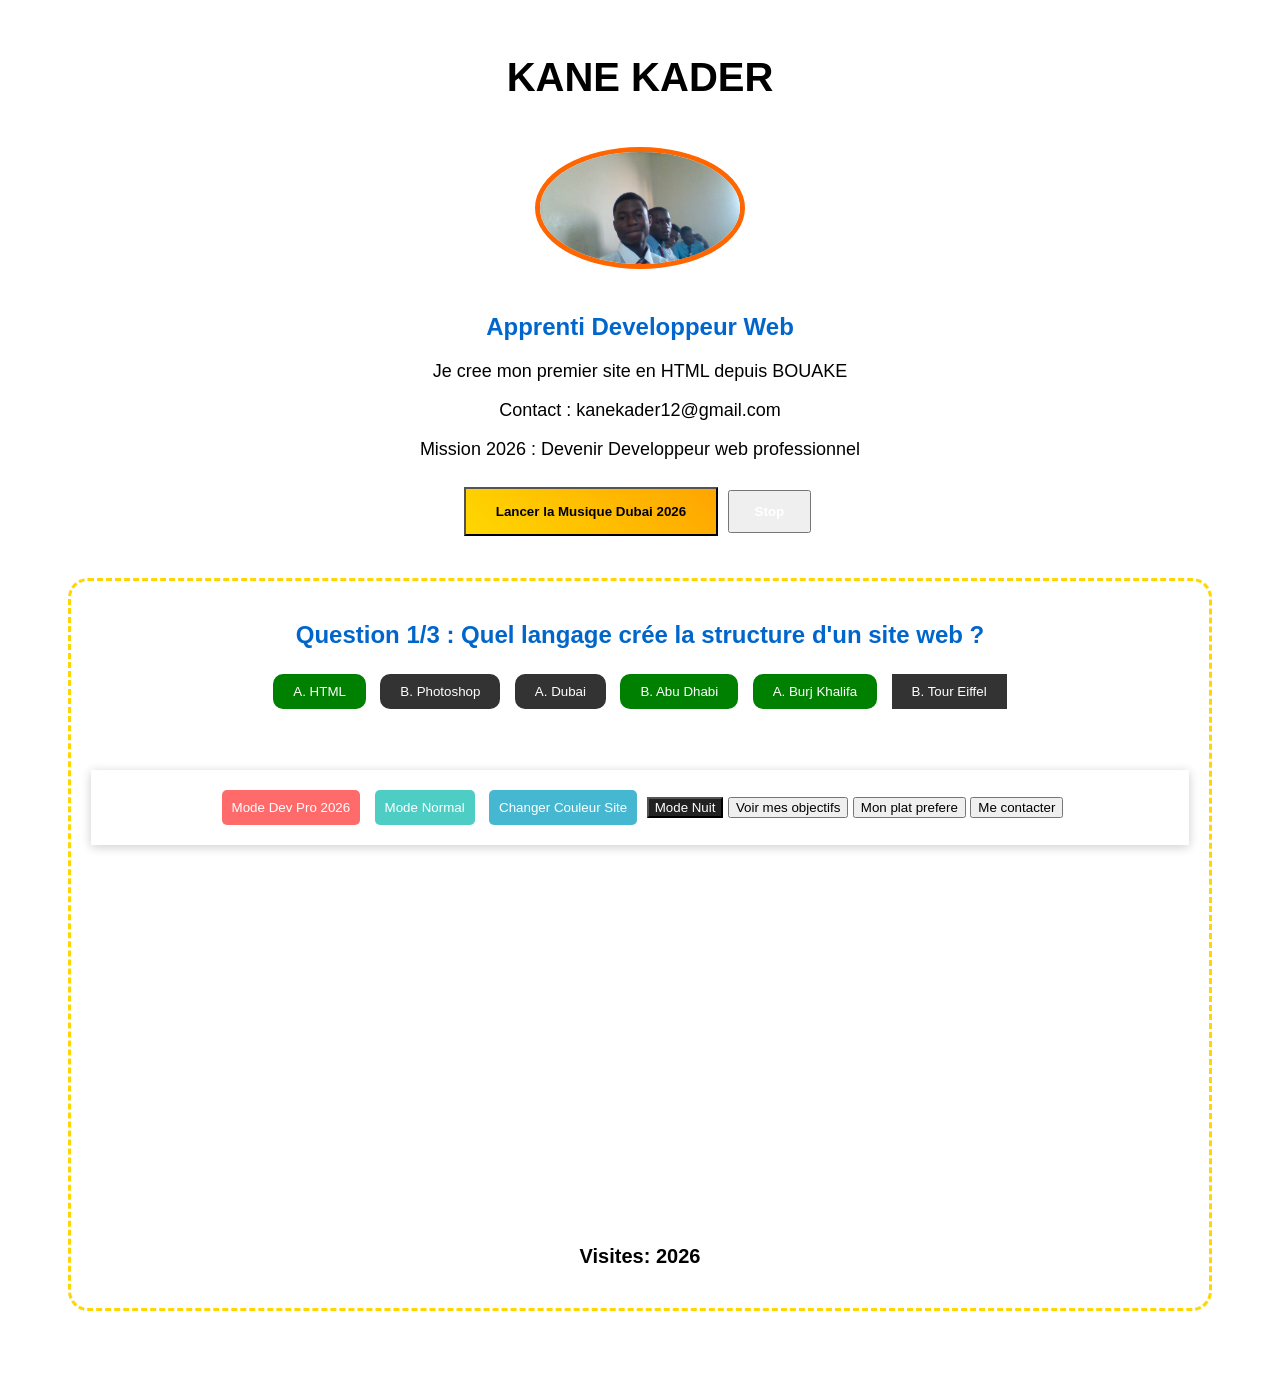
==== index.html @ 1d3d7684 "Update index.html" ====
<!DOCTYPE html>
<html>
    <head>
        <meta charset="UTF-8">
        <meta name="viewport" content="width=device-width, initial-scale=1.0">
        <link rel="stylesheet" href="style.css">
        <title>Carte de Visite - KANE KADER</title>
    </head>
    <style>
        @Keyframes fadeIn {
            from { opacity: 0; transform: translateY(30px); }
            to { opacity: 1; transform: translateY(0); }
        }
        .fade-in {
            animation: fadeIn 1s ease-out;
        }
        button:hover {
            transform: scale(1.05);
            transition: 0.3s;
        }
    </style>
    <body>
    
        <h1 id="monTitre" class="fade-in">KANE KADER</h1>
        <img src="kader.jpg" width="200" alt="photo de kader" class="fade-in">
        <h2>Apprenti Developpeur Web</h2>
        <p>Je cree mon premier site en HTML depuis BOUAKE</p>
        <p> Contact : kanekader12@gmail.com</p>
        <p> Mission 2026 : Devenir Developpeur web professionnel</p>
        <div style="text-align: center;margin: 25px;">
            <audio id="maMusique" loop>
                  <source src="https://www.w3schools.com/html/horse.mp3" type="audio/mpeg">
          </audio>
         <button onclick="document.getElementById('maMusique').play()" style="background: linear-gradient(45deg, gold, orange); color: black; padding: 15px 30px; border-radius: 25; font-size: 18; borer: none; cursor: pointer; font-weight:bold;"> Lancer la Musique Dubai 2026 </button> 
         <button onclick="document.getElementById('maMusique').pause()" style="background:  linear-gradient(45deg, red); color:white; padding: 12px 25px; border-radius: 25;font-size: 18; borer: none; cursor: pointer; font-weight: bold; margin: 5px">Stop </button>
             </div>
       <div style="text-align:center; margin:40px; padding:20px; border:3px dashed gold; border-radius:20px;">
           <h2>Question 1/3 : Quel langage crée  la structure d'un site web ? </h2>
            <button id="btnA1" onclick="checkReponse(1,'A')" style="background: green; color: white; padding: 10px 20px; margin: 5px; border-radius: 10px; border: none; cursor: pointer; ">A. HTML </button>
            <button id="btnB1" onclick="checkReponse(1,'B')" style="background: #333; color: white; padding: 10px 20px; margin: 5px; border-radius: 10px; border: none; cursor: pointer; ">B. Photoshop </button>
           
            <h2 id="q2" style="display: none;">Question 2/3 : Quelle ville est la capitale des Émirats ?</h2>
            <button id="btnA2" onclick="checkReponse(2,'A')" style="background: #333; color: white; padding: 10px 20px; margin: 5px; border-radius: 10px; border: none; cursor: pointer;">A. Dubai </button>
            <button id="btnB2" onclick="checkReponse(2,'B')" style="background: green; color: white; padding: 10px 20px; margin: 5px; border-radius: 10px; border: none; cursor: pointer;">B. Abu Dhabi</button>

           <h2 id="q3" style="display: none; ">Question 3/3 : Quel est le plus haut building du monde ?</h2>
            <button id="btnA3" onclick="checkReponse(3,'A')" style="background: green; color: white; padding:10px 20px; margin: 5px; border-radius: 10px; border: none; cursor: pointer;">A. Burj Khalifa</button>
            <button id="btnB3" onclick="checkReponse(3,'B')" style="background: #333; color: white; padding: 10px 20px; margin: 5px; bordr-radius: 10px; border: none; cursor: pointer; ">B. Tour Eiffel </button>

          <h3 id="resultatQuizDubai" style="text-align:center; margin-top:20px; font-size::24px;"></h3>
                <div id="billetDubaï" style="display:none;" ></div>
             <button id="btnResetQuizDubai" onclick="resetQuizDubai()" style="background: orange; color: black; padding: 10px 20px; margin: 5px; border-radius: 10px; border: none; cursor: pointer; display: none;" >Recommencer le Quiz</button>
        <br><br>
                 <div id="menuSticky">
         <button onclick="changerNom()" style="background-color: #FF6B6B; color: white; padding: 10px; border: none; border-radius: 5px; margin: 5px">
             Mode Dev Pro 2026
         </button>
         <button onclick="modeNormal()" style="background-color: #4ECDC4; color: white; padding: 10px; border: none; border-radius: 5px; margin: 5px">
             Mode Normal
         </button>
        <button onclick="changerCouleur()" style="background-color: #45B7D1; color: white; padding: 10px; border: none; border-radius: 5px; margin: 5px">
             Changer Couleur Site
         </button>
         <button onclick="toggleMode()" id="btnMode"> Mode Nuit
         </button>
              <button onclick="window.location.href='objectifs.html'"> Voir mes objectifs  </button>
              <button onclick="window.location.href='plat.html'"> Mon plat prefere  </button>  
                      <button onclick="window.open('https://wa.me/2250586838725','blank')" >
          Me contacter </button> 
                     </div>
            <br><br><br><br><br><br><br><br><br><br><br><br><br><br><br><br><br><br><br><br>
        <script>
         function direBonjour(){
             alert("SALAM KADER ! TON SITE BOUGE GRACE A JAVASCRIPT")
         }
         function changerNom(){
             document.getElementById("monTitre").innerHTML ="KANE KADER - DEV PRO 2026";
             document.body.style.background="linear-gradient(135deg, #667eea 0%, #764ba2 100%)";
             document.body.style.color= "white";
         }
            function modeNormal(){
             document.getElementById("monTitre").innerHTML ="KANE KADER";
             document.body.style.background="white";
             document.body.style.color= "black";
         }
            function changerCouleur(){
                let couleurs =["#FF6B6B", "#4ECDC4", "#45B7D1", "#96CEB4", "#FFEAA7"];
                let couleurRandom =couleurs[Math.floor(Math.random() * couleurs.length)];
             document.body.style.background= couleurRandom;
             document.body.style.color= "white";
         }
            function toggleMode(){
                document.body.classList.toggle("dark");
                let btn= document.getElementById("btnMode");
                if(document.body.classList.contains("dark")){
                    btn.innerHTML = "Mode jour";
                } else {
                    btn.innerHTML = "Mode nuit";
                }
            }
            let visites= 2026;
            setInterval(function() {
                visites++;
                document.getElementById('compteur').innerText =visites;
            }, 3000);
            let scoreDubai = 0;
            let questionActuelle = 1;
            function checkReponse(numQuestion, choix){
                
                document.getElementById('btnA' + numQuestion).disabled = true;
                document.getElementById('btnB' + numQuestion).disabled = true;
                
                if(numQuestion == 1 && choix == 'A') || (numQuestion == 2 &&  choix == 'B') || (numQuestion == 3 && choix == 'A'){
                  scoreDubai = scoreDubai + 1;
                  document.getElementById('resultatQuizDubai').innerHTML = "CORRECT ! score: " + scoreDubai + "/3";
                  document.getElementById('resultatQuizDubai').style.color ="lime";
                } else {
                    document.getElementById('resultatQuizDubai').innerHTML = " FAUX ! score:" + scoreDubai + "/3";
                    document.getElementById('resultatQuizDubai').style.color = "red";
                }
                
                if(numQuestion < 3){
                    questionActuelle = questionActuelle + 1;
                    setTimeout(function(){
                     document.getElelmentById'q' + questionActuelle).style.display = "block";
                     document.getElementById('btnA' + questionActuelle).style.display = "inline-block";
                     document.getElementById('btnB' + questionActuelle).style.display = "inline-block";
                    }, 1500);
            } else {
                setTimeout(function(){
                    if(scoreDubai == 3){
                        document.getElementById('resultatQuizDubai').innerHTML = "PARFAIT ! 3/3 ! MISSION DUBAÏ 2026 VALIDÉ !";
                        document.getElementById('billetDUbai').style.display = "block";
                        document.getElementById('billetDubai').innerHTML = "TON BILLET POUR DUBAÏ <br><br> Félicitation Kader  <br>Vol Abidjan --> Dubaï confirmé";
                        document.getElementById('billetDubai').style.cssText ="display:block; background:gold; color:black; padding:20px; border-radius:15px; text-align:center; font-size:20px; font-weight:bold;"
                    } else {
                        document.getElementById('resultatQuizDubai').innerHTML = "score final:" + scoreDubai + "/3.tu peut faire mieux";
                    }
                    document.getElementById('btnResetQuizDubai').style.display = "inline-block";
                }, 1500);
            }
            }
            function resetQuizDubai(){
                scoreDubai = 0;
                questionActuelle = 1;
                document.getElementById('q2').style.display = "none";
                document.getElementById('btnA2').style.display = "none";
                document.getElementById('btnB2').style.display = "none";
                document.getElementById('q3').style.display = "none";
                document.getElementById('btnA3').style.display = "none";
                document.getElementById('btnB3').style.display = "none";
                document.getElementById('billetDubai').style.display = "none";
                document.getElementById('btnResetQuizDubai').style.display = "none";
                document.getElementById('resultatQuizDubai').innerHTML = "";

                document.getElementById('btnA1').disabled = false;
                 document.getElementById('btnB1').disabled = false;
            }
            
     </script>
          <p style="margin-top: 40px; font-weight: bold; font-size: 20px;">
            Visites: <span id="compteur">2026</span>
            </p>
    </body>
</html>
---- style.css ----
body{
    background-color: white;
    font-family: Arial;
    text-align: center; 
    padding: 20px;
}
h1{
    color: black;
    font-size: 40px;
}
h2{
    color: #0066cc;
}
p{
    font-size: 18px;
}
a{
    background-color: #ff6600;
    color: white;
    padding: 10px 20px;
    text-decoration: none;
    border-radius: 5px;
    display: inline-block;
    margin: 5px;
    transition: 0.3s;
}
a:hover{
    background-color: #0066cc;
    transform: scale(1.1);
}
img{
    border: 5px solid #ff6600;
    border-radius: 10px;
}
img[src="kader.jpg"]{
    border-radius: 50%;
    border: 5px solid #ff6600;
    margin: 20px;
}
body.dark {
    background: #1a1a1a !important;
    color: white !important;
}
body.dark button {
    background: #333;
    color: white;
    border: 1px solid #555;
}
#btnMode {
    background: #222;
    color: white;
}
#menuSticky {
    position: sticky;
    top: 0;
    background: white;
    padding: 15;
    z-index: 100;
    box-shadow: 0 2px 10px rgba(0,0,0,0,2);
    margin-buttom: 20px;
}
body.dark #menuSticky{
    background: #1a1a1a;
    box-shadow: 0 2px 10px rgba(255,255,255,0.1);
}
#menuSticky {
    position: Sticky;
    topp: 0;
    background : white;
    padding: 15px;
    z-index: 100;
    box-shadow: 0 2px 10px rgba(0,0,0,0.2);
    margin-botton: 20px;
}
body.dark #menuSticky {
    background : #1a1a1a:
    box-shadow: 0 2px 10px rgba(255,255,255,0.1);
}
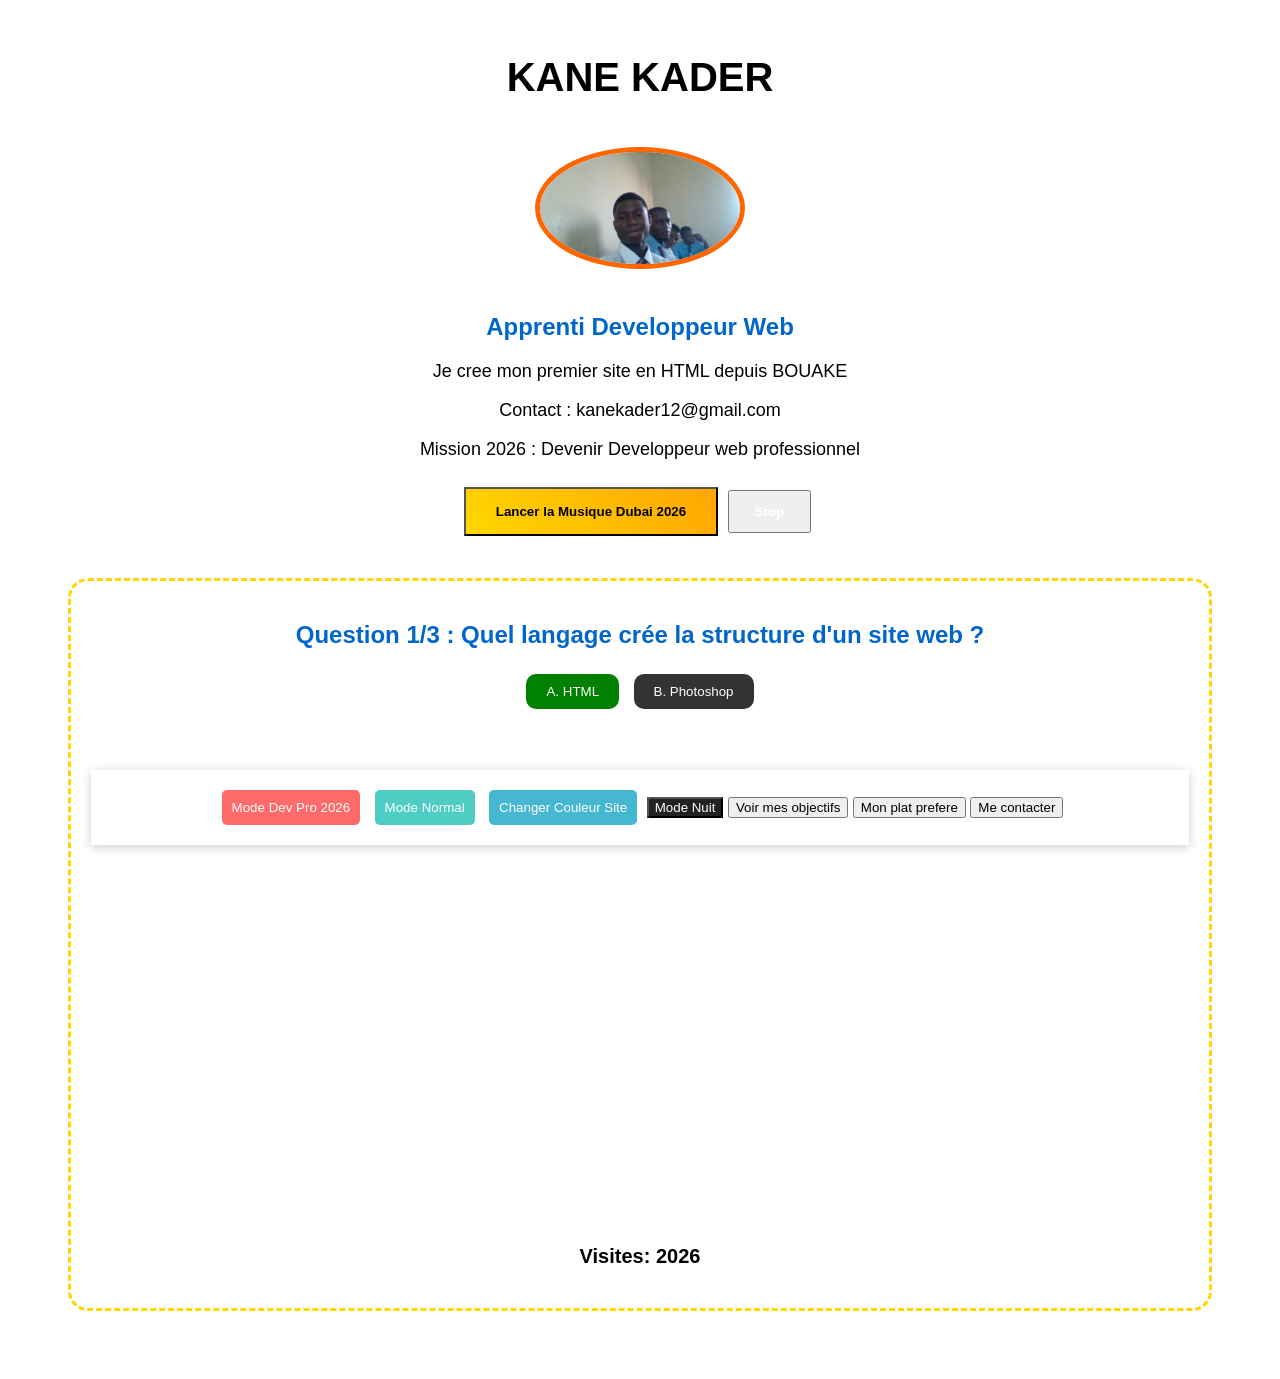
==== commit fc6d2556: "Update index.html" ====
--- a/index.html
+++ b/index.html
@@ -35,17 +35,17 @@
          <button onclick="document.getElementById('maMusique').pause()" style="background:  linear-gradient(45deg, red); color:white; padding: 12px 25px; border-radius: 25;font-size: 18; borer: none; cursor: pointer; font-weight: bold; margin: 5px">Stop </button>
              </div>
        <div style="text-align:center; margin:40px; padding:20px; border:3px dashed gold; border-radius:20px;">
-           <h2>Question 1/3 : Quel langage crée  la structure d'un site web ? </h2>
+           <h2 id="q1">Question 1/3 : Quel langage crée  la structure d'un site web ? </h2>
             <button id="btnA1" onclick="checkReponse(1,'A')" style="background: green; color: white; padding: 10px 20px; margin: 5px; border-radius: 10px; border: none; cursor: pointer; ">A. HTML </button>
             <button id="btnB1" onclick="checkReponse(1,'B')" style="background: #333; color: white; padding: 10px 20px; margin: 5px; border-radius: 10px; border: none; cursor: pointer; ">B. Photoshop </button>
            
-            <h2 id="q2" style="display: none;">Question 2/3 : Quelle ville est la capitale des Émirats ?</h2>
-            <button id="btnA2" onclick="checkReponse(2,'A')" style="background: #333; color: white; padding: 10px 20px; margin: 5px; border-radius: 10px; border: none; cursor: pointer;">A. Dubai </button>
-            <button id="btnB2" onclick="checkReponse(2,'B')" style="background: green; color: white; padding: 10px 20px; margin: 5px; border-radius: 10px; border: none; cursor: pointer;">B. Abu Dhabi</button>
+            <h2 id="q2" style="display:none;">Question 2/3 : Quelle ville est la capitale des Émirats ?</h2>
+            <button id="btnA2" onclick="checkReponse(2,'A')" style="display:none; background: #333; color: white; padding: 10px 20px; margin: 5px; border-radius: 10px; border: none; cursor: pointer;">A. Dubai </button>
+            <button id="btnB2" onclick="checkReponse(2,'B')" style="display:none; background: green; color: white; padding: 10px 20px; margin: 5px; border-radius: 10px; border: none; cursor: pointer;">B. Abu Dhabi</button>
 
-           <h2 id="q3" style="display: none; ">Question 3/3 : Quel est le plus haut building du monde ?</h2>
-            <button id="btnA3" onclick="checkReponse(3,'A')" style="background: green; color: white; padding:10px 20px; margin: 5px; border-radius: 10px; border: none; cursor: pointer;">A. Burj Khalifa</button>
-            <button id="btnB3" onclick="checkReponse(3,'B')" style="background: #333; color: white; padding: 10px 20px; margin: 5px; bordr-radius: 10px; border: none; cursor: pointer; ">B. Tour Eiffel </button>
+           <h2 id="q3" style="display:none"; ">Question 3/3 : Quel est le plus haut building du monde ?</h2>
+            <button id="btnA3" onclick="checkReponse(3,'A')" style="display:none; background: green; color: white; padding:10px 20px; margin: 5px; border-radius: 10px; border: none; cursor: pointer;">A. Burj Khalifa</button>
+            <button id="btnB3" onclick="checkReponse(3,'B')" style="display:none; background: #333; color: white; padding: 10px 20px; margin: 5px; bordr-radius: 10px; border: none; cursor: pointer; ">B. Tour Eiffel </button>
 
           <h3 id="resultatQuizDubai" style="text-align:center; margin-top:20px; font-size::24px;"></h3>
                 <div id="billetDubaï" style="display:none;" ></div>
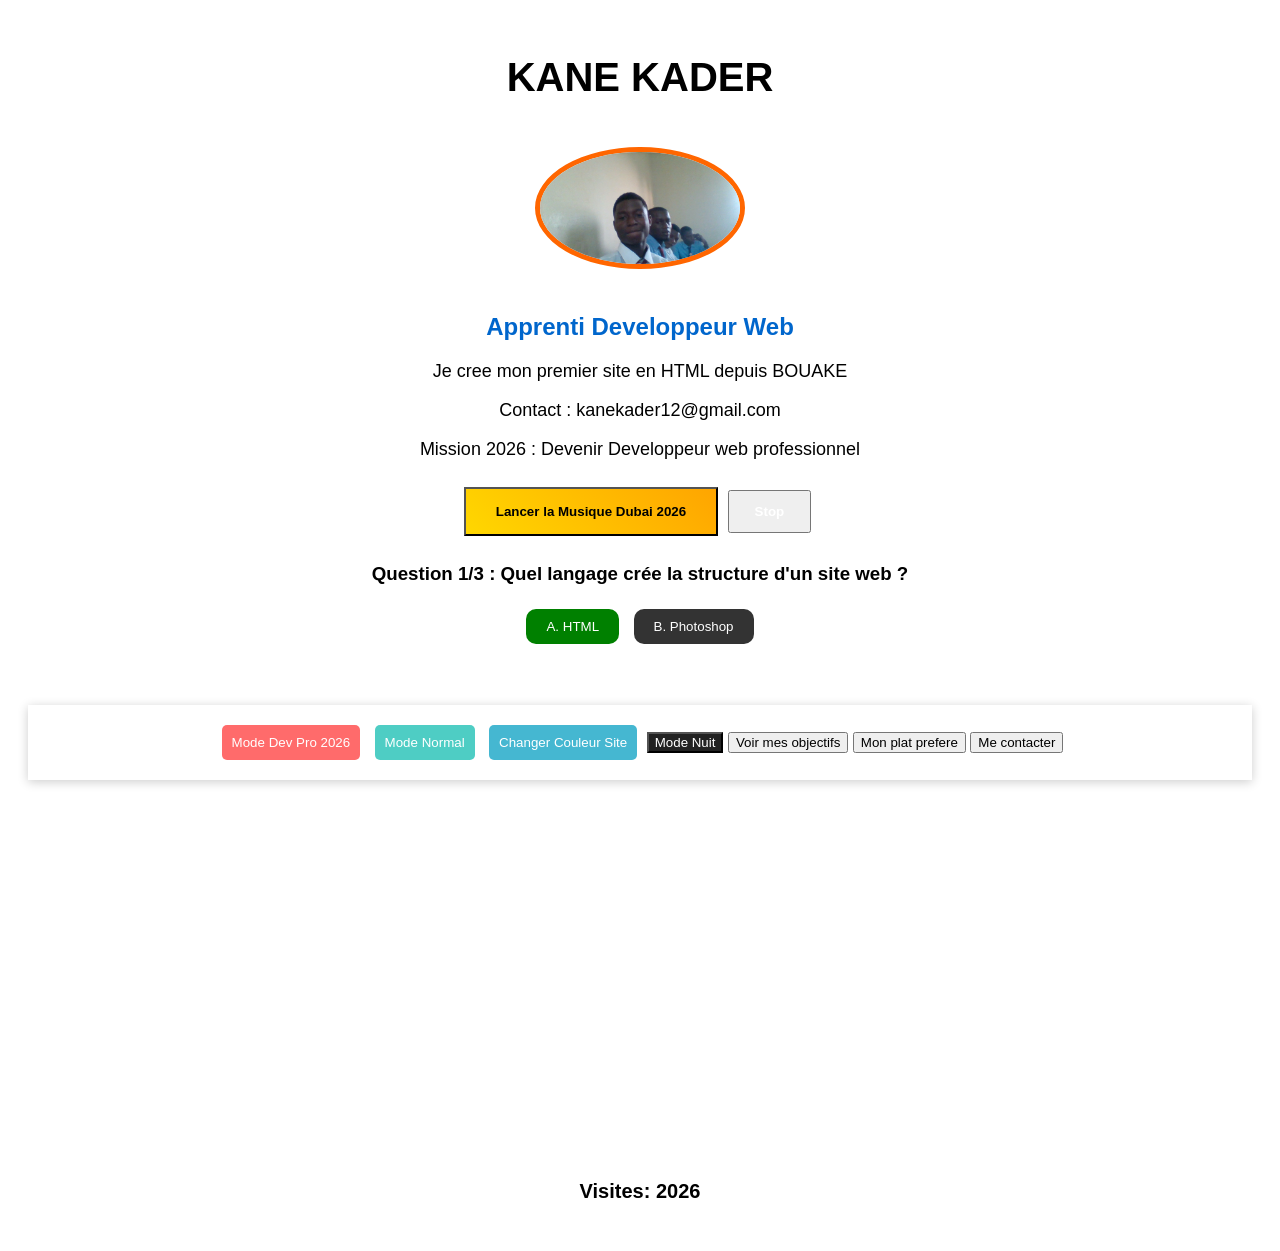
==== commit 125badb2: "Update index.html" ====
--- a/index.html
+++ b/index.html
@@ -34,19 +34,24 @@
          <button onclick="document.getElementById('maMusique').play()" style="background: linear-gradient(45deg, gold, orange); color: black; padding: 15px 30px; border-radius: 25; font-size: 18; borer: none; cursor: pointer; font-weight:bold;"> Lancer la Musique Dubai 2026 </button> 
          <button onclick="document.getElementById('maMusique').pause()" style="background:  linear-gradient(45deg, red); color:white; padding: 12px 25px; border-radius: 25;font-size: 18; borer: none; cursor: pointer; font-weight: bold; margin: 5px">Stop </button>
              </div>
-       <div style="text-align:center; margin:40px; padding:20px; border:3px dashed gold; border-radius:20px;">
-           <h2 id="q1">Question 1/3 : Quel langage crée  la structure d'un site web ? </h2>
+       <div id="question1">
+           <h3 >Question 1/3 : Quel langage crée  la structure d'un site web ? </h3>
             <button id="btnA1" onclick="checkReponse(1,'A')" style="background: green; color: white; padding: 10px 20px; margin: 5px; border-radius: 10px; border: none; cursor: pointer; ">A. HTML </button>
             <button id="btnB1" onclick="checkReponse(1,'B')" style="background: #333; color: white; padding: 10px 20px; margin: 5px; border-radius: 10px; border: none; cursor: pointer; ">B. Photoshop </button>
-           
-            <h2 id="q2" style="display:none;">Question 2/3 : Quelle ville est la capitale des Émirats ?</h2>
+            </div>
+        
+             <div id="question2" style="display:none";>
+            <h3>Question 2/3 : Quelle ville est la capitale des Émirats ?</h3>
             <button id="btnA2" onclick="checkReponse(2,'A')" style="display:none; background: #333; color: white; padding: 10px 20px; margin: 5px; border-radius: 10px; border: none; cursor: pointer;">A. Dubai </button>
             <button id="btnB2" onclick="checkReponse(2,'B')" style="display:none; background: green; color: white; padding: 10px 20px; margin: 5px; border-radius: 10px; border: none; cursor: pointer;">B. Abu Dhabi</button>
+             </div>
 
-           <h2 id="q3" style="display:none"; ">Question 3/3 : Quel est le plus haut building du monde ?</h2>
+              <div id="question3" style=display:none;">
+           <h3>Question 3/3 : Quel est le plus haut building du monde ?</h3>
             <button id="btnA3" onclick="checkReponse(3,'A')" style="display:none; background: green; color: white; padding:10px 20px; margin: 5px; border-radius: 10px; border: none; cursor: pointer;">A. Burj Khalifa</button>
             <button id="btnB3" onclick="checkReponse(3,'B')" style="display:none; background: #333; color: white; padding: 10px 20px; margin: 5px; bordr-radius: 10px; border: none; cursor: pointer; ">B. Tour Eiffel </button>
-
+              </div>
+        
           <h3 id="resultatQuizDubai" style="text-align:center; margin-top:20px; font-size::24px;"></h3>
                 <div id="billetDubaï" style="display:none;" ></div>
              <button id="btnResetQuizDubai" onclick="resetQuizDubai()" style="background: orange; color: black; padding: 10px 20px; margin: 5px; border-radius: 10px; border: none; cursor: pointer; display: none;" >Recommencer le Quiz</button>
@@ -105,12 +110,13 @@
             }, 3000);
             let scoreDubai = 0;
             let questionActuelle = 1;
+            
             function checkReponse(numQuestion, choix){
                 
                 document.getElementById('btnA' + numQuestion).disabled = true;
                 document.getElementById('btnB' + numQuestion).disabled = true;
                 
-                if(numQuestion == 1 && choix == 'A') || (numQuestion == 2 &&  choix == 'B') || (numQuestion == 3 && choix == 'A'){
+                if((numQuestion == 1 && choix == 'A') || (numQuestion == 2 && choix == 'B') || (numQuestion == 3 && choix == 'A')){
                   scoreDubai = scoreDubai + 1;
                   document.getElementById('resultatQuizDubai').innerHTML = "CORRECT ! score: " + scoreDubai + "/3";
                   document.getElementById('resultatQuizDubai').style.color ="lime";
@@ -119,10 +125,12 @@
                     document.getElementById('resultatQuizDubai').style.color = "red";
                 }
                 
-                if(numQuestion < 3){
+                if(numQuestion <= 2){
                     questionActuelle = questionActuelle + 1;
+                    document.getElementById('q' + (questionActuelle - 1)).style.display ="none";
+                    document.getElementById('q' + questionActuelle).style.display ="block";
+                    
                     setTimeout(function(){
-                     document.getElelmentById'q' + questionActuelle).style.display = "block";
                      document.getElementById('btnA' + questionActuelle).style.display = "inline-block";
                      document.getElementById('btnB' + questionActuelle).style.display = "inline-block";
                     }, 1500);
